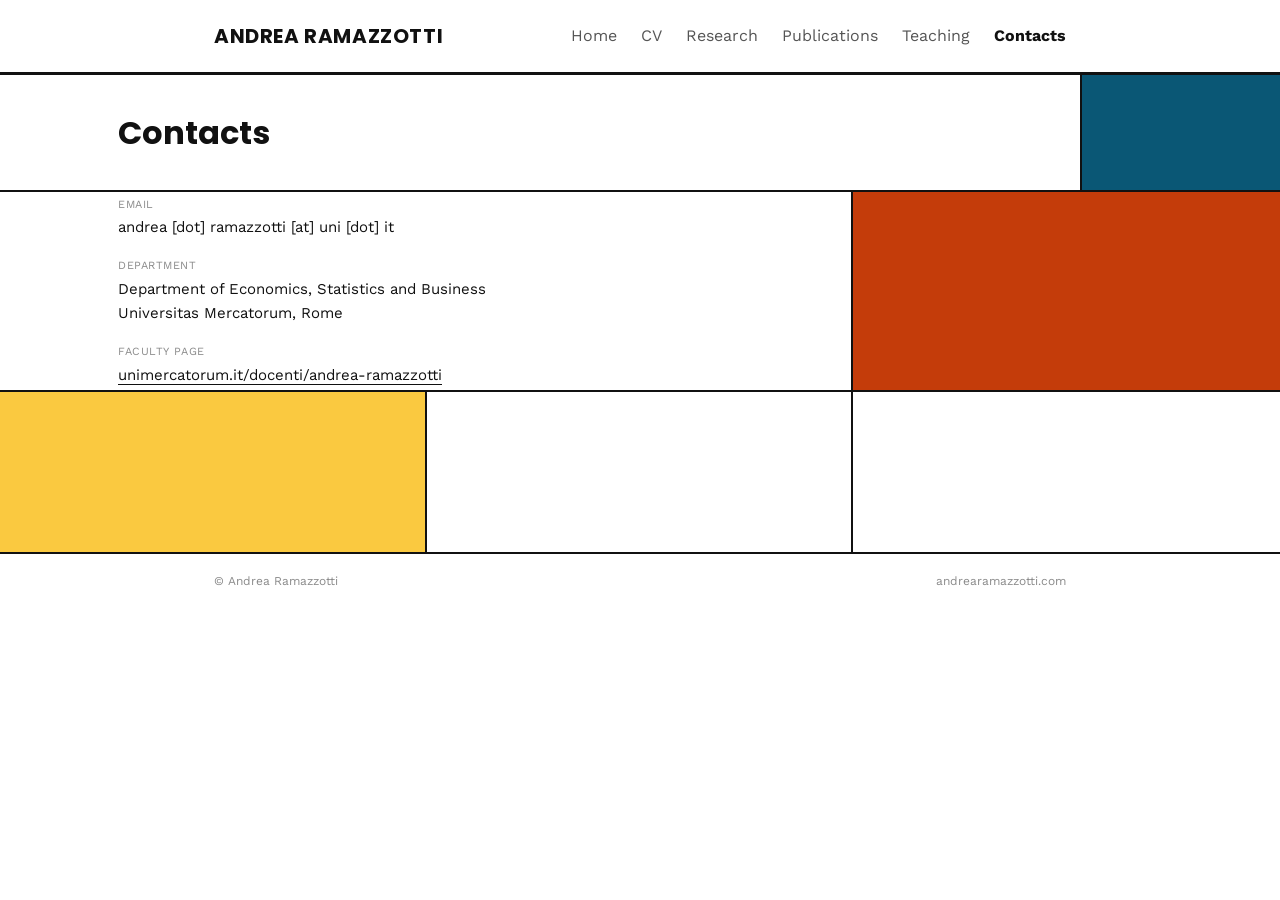
==== contacts.html @ e6db0ab9 "Initial publish" ====
<!DOCTYPE html>
<html lang="en">
<head>
<meta charset="UTF-8">
<meta name="viewport" content="width=device-width, initial-scale=1">
<title>Contacts — Andrea Ramazzotti</title>
<link rel="stylesheet" href="style.css">
</head>
<body>

<header class="site-header">
  <div class="wrap">
    <span class="name">Andrea Ramazzotti</span>
    <nav class="main-nav">
      <a href="index.html">Home</a>
      <a href="cv.pdf">CV</a>
      <a href="research.html">Research</a>
      <a href="publications.html">Publications</a>
      <a href="teaching.html">Teaching</a>
      <a href="contacts.html" class="current">Contacts</a>
    </nav>
  </div>
</header>

<main class="contacts-page">

  <div class="contacts-header">
    <div class="contacts-title">
      <h1>Contacts</h1>
    </div>
    <div class="patch-deep"></div>
  </div>

  <div class="contacts-composition">
    <div class="contacts-info">
      <p class="label">Email</p>
      <p class="value">andrea [dot] ramazzotti [at] uni [dot] it</p>

      <p class="label">Department</p>
      <p class="value">Department of Economics, Statistics and Business<br>Universitas Mercatorum, Rome</p>

      <p class="label">Faculty page</p>
      <p class="value"><a class="text-link" href="https://www.unimercatorum.it/docenti/andrea-ramazzotti">unimercatorum.it/docenti/andrea-ramazzotti</a></p>
    </div>

    <div class="cell-rust"></div>
    <div class="cell-sand"></div>
    <div class="cell-deep"></div>
    <div class="cell-white"></div>
  </div>
</main>

<footer class="site-footer flush">
  <div class="wrap">
    <span>&copy; Andrea Ramazzotti</span>
    <span>andrearamazzotti.com</span>
  </div>
</footer>

</body>
</html>
---- style.css ----
/* Andrea Ramazzotti — personal site
   Design system: flat geometric blocks, thick black rules, ink & rust palette
   No gradients, no shadows, no texture. Static, no animation. */

@font-face {
  font-family: 'Poppins';
  font-weight: 500;
  src: url('fonts/Poppins-Medium.ttf') format('truetype');
  font-display: swap;
}
@font-face {
  font-family: 'Poppins';
  font-weight: 600;
  src: url('fonts/Poppins-SemiBold.ttf') format('truetype');
  font-display: swap;
}
@font-face {
  font-family: 'Poppins';
  font-weight: 700;
  src: url('fonts/Poppins-Bold.ttf') format('truetype');
  font-display: swap;
}
@font-face {
  font-family: 'Work Sans';
  font-weight: 100 900;
  src: url('fonts/WorkSans-VariableFont_wght.ttf') format('truetype-variations');
  font-display: swap;
}
   
:root {
  --ink: #111111;
  --paper: #ffffff;
  --deep: #0a5775;   /* ink blue */
  --rust: #c43c0a;   /* rust accent */
  --sand: #fac940;   /* warm neutral */
  --text-secondary: #555555;
  --text-muted: #8a8a8a;
  --rule: 2px;
  --rule-heavy: 3px;
  --divider: 1.5px;
  --max-width: 900px;
  --font-heading: 'Poppins', sans-serif;
  --font-body: 'Work Sans', -apple-system, "Helvetica Neue", Helvetica, Arial, sans-serif;
}

* { box-sizing: border-box; }

html, body {
  margin: 0;
  padding: 0;
  background: var(--paper);
  color: var(--ink);
  font-family: var(--font-body);
  font-size: 16px;
  line-height: 1.6;
}

a {
  color: inherit;
  text-decoration: none;
}

h1, h2, h3, .site-header .name, .pub-item .title {
  font-family: var(--font-heading);
}

a.text-link {
  border-bottom: 1px solid var(--ink);
}
a.text-link:hover {
  border-bottom-color: var(--rust);
  color: var(--rust);
}

.wrap {
  max-width: var(--max-width);
  margin: 0 auto;
}

/* ---- Header / nav ---- */
header.site-header {
  border-bottom: var(--rule-heavy) solid var(--ink);
}
.site-header .wrap {
  display: flex;
  justify-content: space-between;
  align-items: center;
  padding: 20px 24px;
}
.site-header .name {
  font-size: 20px;
  font-weight: 700;
  letter-spacing: 0.03em;
  text-transform: uppercase;
}
nav.main-nav {
  display: flex;
  gap: 24px;
  font-size: 16px;
  color: var(--text-secondary);
}
nav.main-nav a:hover {
  color: var(--rust);
}
nav.main-nav a.current {
  color: var(--ink);
  font-weight: 700;
}

/* mobile nav */
@media (max-width: 640px) {
  .site-header .wrap {
    flex-direction: column;
    align-items: flex-start;
    gap: 12px;
    padding: 18px 20px;
  }
  nav.main-nav {
    gap: 16px;
    flex-wrap: wrap;
  }
}

/* ---- Footer ---- */
footer.site-footer {
  border-top: var(--rule) solid var(--ink);
  margin-top: 60px;
}
footer.site-footer.flush {
  margin-top: 0;
}
footer.site-footer .wrap {
  padding: 18px 24px;
  font-size: 12px;
  color: var(--text-muted);
  display: flex;
  justify-content: space-between;
}
@media (max-width: 640px) {
  footer.site-footer .wrap {
    flex-direction: column;
    gap: 6px;
  }
}

/* ---- Generic content page ---- */
main.page {
  padding: 48px 24px 24px;
}
main.page h1 {
  font-size: 24px;
  font-weight: 700;
  margin: 0 0 8px;
}
main.page .lede {
  font-size: 14px;
  color: var(--text-secondary);
  margin: 0 0 40px;
  max-width: 560px;
}

/* ---- Home hero grid ---- */
.hero-grid {
  display: grid;
  grid-template-columns: 300px 1fr 90px;
  border-bottom: var(--rule) solid var(--ink);
}
.hero-photo {
  background: var(--sand);
  border-right: var(--rule) solid var(--ink);
  overflow: hidden;
  position: relative;
}
.hero-photo img {
  position: absolute;
  top: 0;
  left: 0;
  width: 100%;
  height: 100%;
  object-fit: cover;
  object-position: center bottom;
  display: block;
}
.hero-text {
  border-right: var(--rule) solid var(--ink);
  padding: 32px 28px;
  display: flex;
  flex-direction: column;
  justify-content: center;
}
.hero-text h1 {
  font-size: 22px;
  font-weight: 700;
  margin: 0 0 14px;
  line-height: 1.35;
}
.hero-text p {
  font-size: 14px;
  color: var(--text-secondary);
  margin: 0 0 14px;
  max-width: 560px;
  line-height: 1.75;
}
.hero-text p:last-child {
  margin-bottom: 0;
}
.hero-text p:first-of-type {
  color: var(--ink);
}
.hero-accent {
  background: var(--deep);
}
@media (max-width: 640px) {
  .hero-grid {
    grid-template-columns: 1fr;
  }
.hero-photo {
  border-right: none;
  border-bottom: var(--rule) solid var(--ink);
  position: relative;
  height: 340px;
}
.hero-photo img {
  position: absolute;
  top: 0;
  left: 0;
  width: 100%;
  height: 100%;
  object-fit: cover;
  object-position: center 27%;
}
  .hero-text {
    border-right: none;
    border-bottom: var(--rule) solid var(--ink);
    padding: 24px 20px;
  }
  .hero-accent {
    min-height: 24px;
  }
}

.hero-strip {
  display: grid;
  grid-template-columns: 100px 1fr 90px;
}
.hero-strip .block-deep {
  background: var(--rust);
}
.hero-strip .info {
  border-right: var(--rule) solid var(--ink);
  border-left: var(--rule) solid var(--ink);
  display: flex;
  align-items: center;
  padding: 0 28px;
  font-size: 12px;
  color: var(--text-muted);
  min-height: 64px;
}
.hero-strip .block-sand {
  background: var(--sand);
}
@media (max-width: 640px) {
  .hero-strip {
    grid-template-columns: 1fr;
  }
  .hero-strip .block-deep,
  .hero-strip .block-sand {
    min-height: 20px;
  }
  .hero-strip .info {
    border-left: none;
    border-right: none;
    border-top: var(--rule) solid var(--ink);
    border-bottom: var(--rule) solid var(--ink);
    padding: 14px 20px;
  }
}

/* ---- Research page: full-width composition ---- */
.research-page {
  padding: 0;
}
.research-header {
  display: grid;
  grid-template-columns: 1fr 160px 80px;
  border-bottom: var(--rule) solid var(--ink);
  align-items: stretch;
}
.research-title {
  padding: 32px 28px 32px 118px;
}
.research-title h1 {
  font-size: 32px;
  font-weight: 700;
  margin: 0 0 6px;
}
.research-title .lede {
  font-size: 14px;
  color: var(--text-secondary);
  margin: 0;
}
.research-header .patch-sand {
  background: var(--deep);
  border-left: var(--rule) solid var(--ink);
}
.research-header .patch-rust {
  background: var(--rust);
  border-left: var(--rule) solid var(--ink);
}
.research-body {
  display: grid;
  grid-template-columns: 90px 1fr 240px;
}
.research-rightframe {
  border-left: var(--rule) solid var(--ink);
}
.research-band {
  background: var(--sand);
  border-right: var(--rule) solid var(--ink);
}
.research-items {
  padding: 36px 40px 40px;
}
.research-item {
  padding: 22px 80px;
  margin: 0 -40px;
  border-bottom: var(--divider) solid var(--ink);
}
.research-item:first-child {
  padding-top: 0;
}
.research-item:last-child {
  border-bottom: none;
  padding-bottom: 0;
}
.research-item h2 {
  font-size: 16px;
  font-weight: 700;
  margin: 0 0 6px;
  max-width: 900px;
}
.research-item p {
  font-size: 13px;
  color: var(--text-secondary);
  margin: 0;
  line-height: 1.7;
}
@media (max-width: 640px) {
  .research-header {
    grid-template-columns: 1fr 70px 40px;
  }
  .research-title {
    padding: 24px 20px;
  }
  .research-title h1 {
    font-size: 26px;
  }
  .research-body {
    grid-template-columns: 6px 1fr;
  }
  .research-rightframe { display: none; }
  .research-items {
    padding: 28px 0 28px 18px;
  }
}

/* ---- Publications page: matches research composition, rust band ---- */
.pub-page {
  padding: 0;
}
.pub-header {
  display: grid;
  grid-template-columns: 1fr 160px 80px;
  border-bottom: var(--rule) solid var(--ink);
  align-items: stretch;
}
.pub-title {
  padding: 32px 28px 32px 118px;
}
.pub-title h1 {
  font-size: 32px;
  font-weight: 700;
  margin: 0 0 6px;
}
.pub-title .lede {
  font-size: 14px;
  color: var(--text-secondary);
  margin: 0;
}
.pub-header .patch-deep {
  background: var(--deep);
  border-left: var(--rule) solid var(--ink);
}
.pub-header .patch-sand {
  background: var(--sand);
  border-left: var(--rule) solid var(--ink);
}
.pub-body {
  display: grid;
  grid-template-columns: 90px 1fr 240px;
}
.pub-rightframe {
  border-left: var(--rule) solid var(--ink);
}
.pub-band {
  background: var(--rust);
  border-right: var(--rule) solid var(--ink);
}
.pub-list {
  padding: 36px 40px 40px;
}
.pub-item {
  display: flex;
  gap: 20px;
  padding: 22px 80px;
  margin: 0 -40px;
  border-bottom: var(--divider) solid var(--ink);
  align-items: baseline;
}
.pub-item:first-child {
  padding-top: 0;
}
.pub-item:last-child {
  border-bottom: none;
  padding-bottom: 0;
}
.pub-item .year {
  font-size: 13px;
  color: var(--text-muted);
  width: 44px;
  flex-shrink: 0;
}
.pub-item .details {
  flex: 1;
  max-width: 900px;
}
.pub-item .title {
  font-size: 16px;
  font-weight: 700;
  margin: 0 0 4px;
}
.pub-item .venue {
  font-size: 12px;
  color: var(--text-secondary);
  margin: 0;
  line-height: 1.7;
}
.pub-item .links {
  font-size: 12px;
  white-space: nowrap;
}
@media (max-width: 640px) {
  .pub-header {
    grid-template-columns: 1fr 70px 40px;
  }
  .pub-title {
    padding: 24px 20px;
  }
  .pub-title h1 {
    font-size: 26px;
  }
  .pub-body {
    grid-template-columns: 6px 1fr;
  }
  .pub-rightframe { display: none; }
  .pub-list {
    padding: 28px 20px;
  }
}

/* ---- Teaching page: bolder color-block composition ---- */
.teaching-page {
  padding: 0;
}
.teaching-header {
  display: grid;
  grid-template-columns: 1fr 120px 120px 120px;
  border-bottom: var(--rule) solid var(--ink);
  align-items: stretch;
}
.teaching-title {
  padding: 32px 28px 32px 118px;
}
.teaching-title h1 {
  font-size: 32px;
  font-weight: 700;
  margin: 0 0 6px;
}
.teaching-title .lede {
  font-size: 14px;
  color: var(--text-secondary);
  margin: 0;
}
.teaching-header .patch-sand { background: var(--sand); border-left: var(--rule) solid var(--ink); }
.teaching-header .patch-deep { background: var(--deep); border-left: var(--rule) solid var(--ink); }
.teaching-header .patch-rust { background: var(--rust); border-left: var(--rule) solid var(--ink); }

.teaching-row {
  display: grid;
  grid-template-columns: 200px 1fr;
  border-bottom: var(--rule) solid var(--ink);
  min-height: 180px;
}
.teaching-row:last-of-type {
  border-bottom: none;
}
.teaching-block-color {
  border-right: var(--rule) solid var(--ink);
}
.teaching-block-color.color-sand { background: var(--sand); }
.teaching-block-color.color-deep { background: var(--deep); }
.teaching-block-color.color-rust { background: var(--rust); }
.teaching-content {
  padding: 32px 40px;
  display: flex;
  flex-direction: column;
  justify-content: center;
  max-width: 820px;
}
.teaching-content h2 {
  font-size: 18px;
  font-weight: 700;
  margin: 0 0 10px;
}
.teaching-content p {
  font-size: 14px;
  color: var(--text-secondary);
  margin: 0;
  line-height: 1.75;
}
@media (max-width: 640px) {
  .teaching-header {
    grid-template-columns: 1fr 50px 50px 50px;
  }
  .teaching-title {
    padding: 24px 20px;
  }
  .teaching-title h1 {
    font-size: 26px;
  }
  .teaching-row {
    grid-template-columns: 1fr;
    min-height: 0;
  }
  .teaching-block-color {
    border-right: none;
    border-bottom: var(--rule) solid var(--ink);
    min-height: 40px;
  }
  .teaching-content {
    padding: 24px 20px;
  }
}

/* ---- Contacts page: bold Mondrian color composition ---- */
.contacts-page {
  padding: 0;
}
.contacts-header {
  display: grid;
  grid-template-columns: 1fr 200px;
  border-bottom: var(--rule) solid var(--ink);
  align-items: stretch;
}
.contacts-title {
  padding: 32px 28px 32px 118px;
}
.contacts-title h1 {
  font-size: 32px;
  font-weight: 700;
  margin: 0;
}
.contacts-header .patch-deep {
  background: var(--deep);
  border-left: var(--rule) solid var(--ink);
}
.contacts-composition {
  display: grid;
  grid-template-columns: 1fr 1fr 1fr;
  grid-template-rows: 200px 160px;
}
.contacts-info {
  grid-column: 1 / 3;
  grid-row: 1 / 2;
  padding: 36px 40px 36px 118px;
  border-right: var(--rule) solid var(--ink);
  border-bottom: var(--rule) solid var(--ink);
  display: flex;
  flex-direction: column;
  justify-content: center;
}
.contacts-info .label {
  font-size: 11px;
  text-transform: uppercase;
  letter-spacing: 0.05em;
  color: var(--text-muted);
  margin: 0 0 2px;
}
.contacts-info .value {
  font-size: 15px;
  margin: 0 0 18px;
}
.contacts-info .value:last-child {
  margin-bottom: 0;
}
.cell-rust  { background: var(--rust); grid-column: 3 / 4; grid-row: 1 / 2; border-bottom: var(--rule) solid var(--ink); }
.cell-sand  { background: var(--sand); grid-column: 1 / 2; grid-row: 2 / 3; border-right: var(--rule) solid var(--ink); }
.cell-deep  { grid-column: 2 / 3; grid-row: 2 / 3; border-right: var(--rule) solid var(--ink); }
.cell-white { grid-column: 3 / 4; grid-row: 2 / 3; }

@media (max-width: 640px) {
  .contacts-header {
    grid-template-columns: 1fr 90px;
  }
  .contacts-title {
    padding: 24px 20px;
  }
  .contacts-title h1 {
    font-size: 26px;
  }
  .contacts-composition {
    display: block;
  }
  .contacts-info {
    border-right: none;
    border-bottom: var(--rule) solid var(--ink);
    padding: 28px 20px;
  }
  .cell-rust,
  .cell-sand,
  .cell-deep {
    display: block;
    grid-column: auto;
    grid-row: auto;
    border-right: none;
    height: 56px;
    border-bottom: var(--rule) solid var(--ink);
  }
  .cell-white { display: none; }
}

/* ---- CV button ---- */
.cv-link {
  display: inline-block;
  border: var(--rule) solid var(--ink);
  padding: 8px 16px;
  font-size: 13px;
  font-weight: 700;
  margin-top: 4px;
}
.cv-link:hover {
  background: var(--ink);
  color: var(--paper);
}
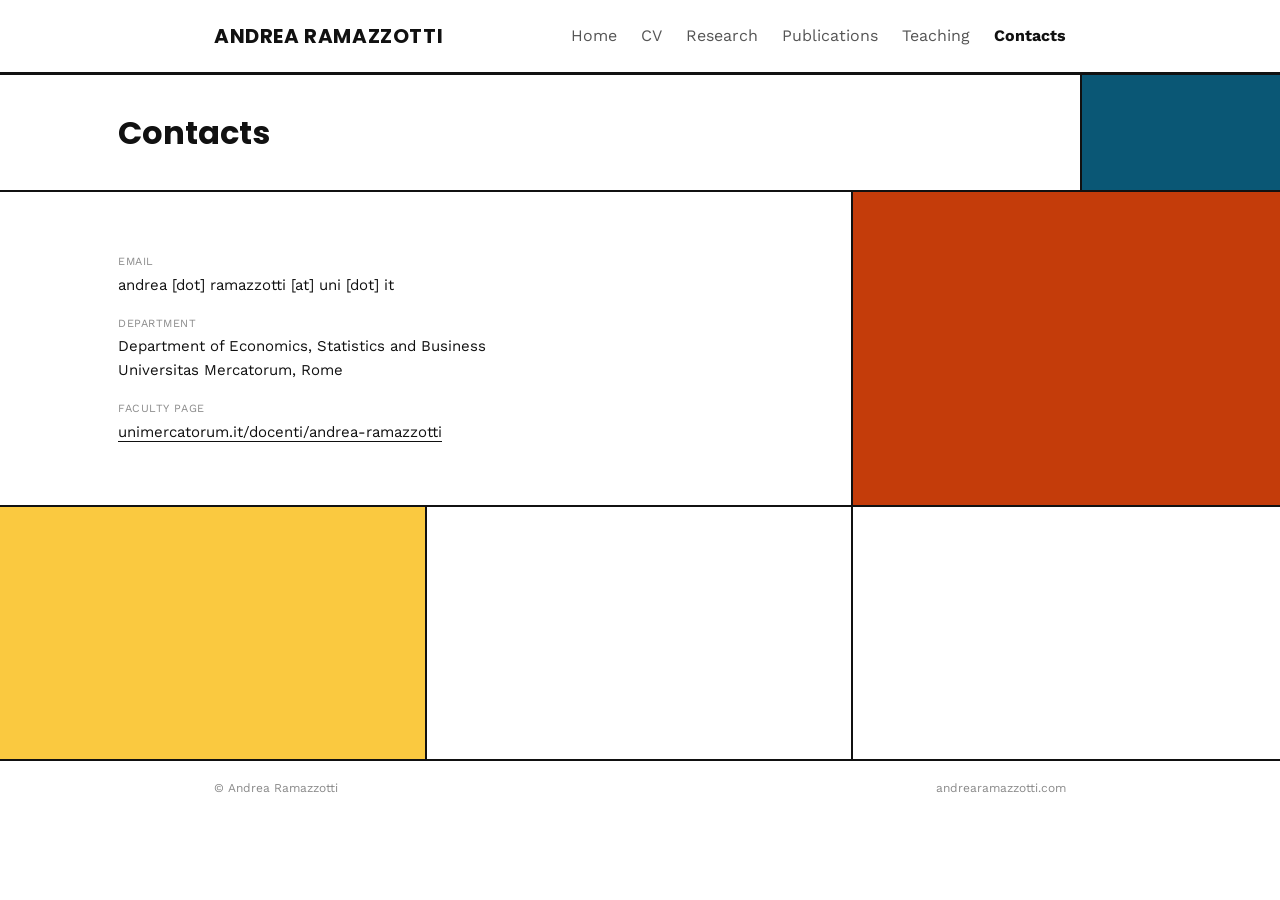
==== commit 022bc3d7: "Added favicon" ====
--- a/contacts.html
+++ b/contacts.html
@@ -5,6 +5,9 @@
 <meta name="viewport" content="width=device-width, initial-scale=1">
 <title>Contacts — Andrea Ramazzotti</title>
 <link rel="stylesheet" href="style.css">
+<link rel="icon" type="image/svg+xml" href="favicon.svg">
+<link rel="icon" type="image/x-icon" href="favicon.ico">
+<link rel="apple-touch-icon" href="apple-touch-icon.png">
 </head>
 <body>
 
--- a/style.css
+++ b/style.css
@@ -164,6 +164,7 @@
   display: grid;
   grid-template-columns: 300px 1fr 90px;
   border-bottom: var(--rule) solid var(--ink);
+  min-height: 65vh;
 }
 .hero-photo {
   background: var(--sand);
@@ -362,7 +363,12 @@
   .research-items {
     padding: 28px 0 28px 18px;
   }
-}
+ .research-item {
+  padding: 20px 0 20px 20px;
+  margin: 0 0 0 -20px;
+}
+}
+
 
 /* ---- Publications page: matches research composition, rust band ---- */
 .pub-page {
@@ -466,6 +472,19 @@
   .pub-list {
     padding: 28px 20px;
   }
+.pub-item {
+  padding: 20px 20px;
+  margin: 0 -20px;
+  gap: 10px;
+}
+.pub-item .year {
+  width: 32px;
+  font-size: 12px;
+}
+.pub-item .links {
+  font-size: 14px;
+  padding: 4px 0;
+}
 }
 
 /* ---- Teaching page: bolder color-block composition ---- */
@@ -577,7 +596,7 @@
 .contacts-composition {
   display: grid;
   grid-template-columns: 1fr 1fr 1fr;
-  grid-template-rows: 200px 160px;
+  grid-template-rows: minmax(200px, 35vh) minmax(160px, 28vh);
 }
 .contacts-info {
   grid-column: 1 / 3;
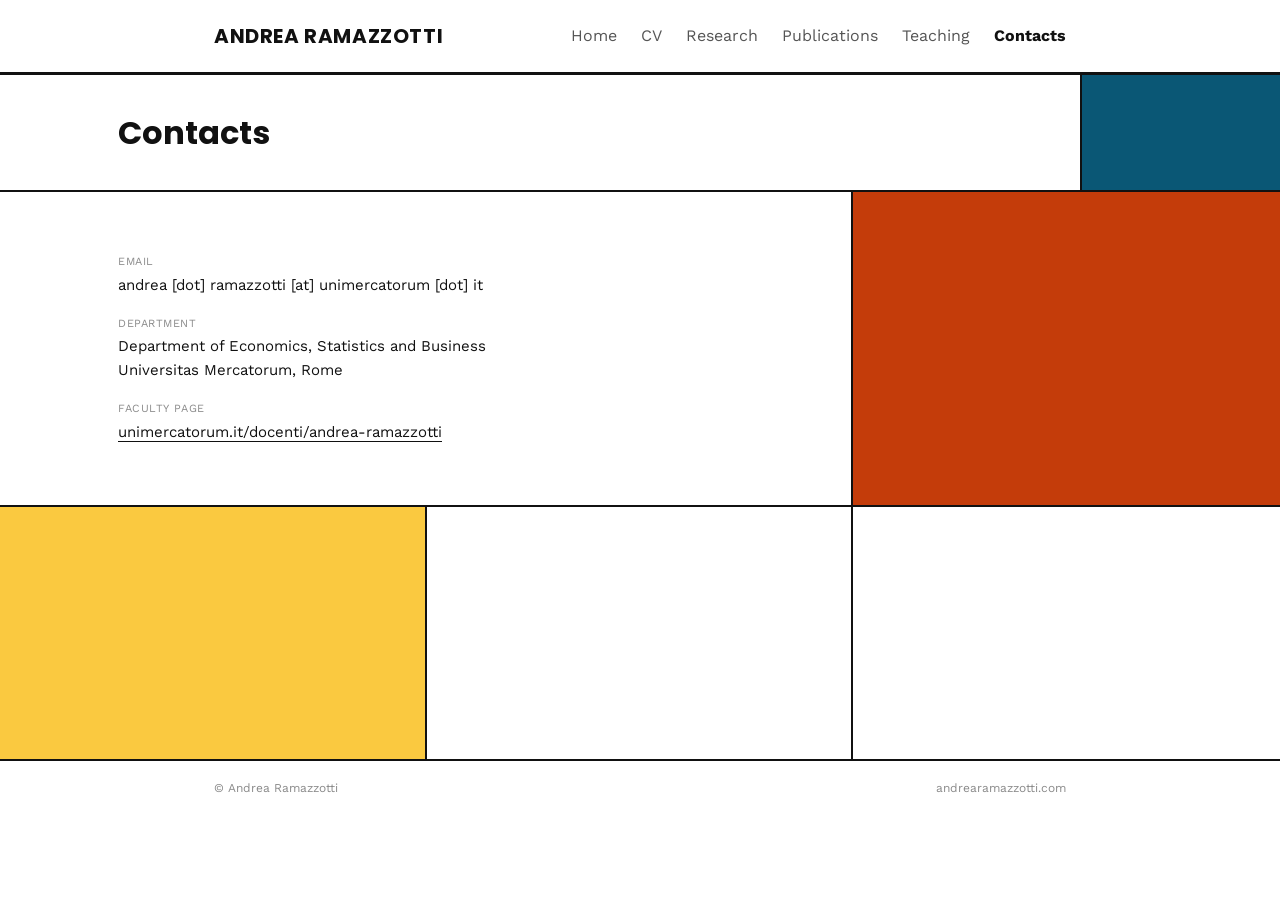
==== commit 123c1b9f: "Update email address" ====
--- a/contacts.html
+++ b/contacts.html
@@ -37,7 +37,7 @@
   <div class="contacts-composition">
     <div class="contacts-info">
       <p class="label">Email</p>
-      <p class="value">andrea [dot] ramazzotti [at] uni [dot] it</p>
+      <p class="value">andrea [dot] ramazzotti [at] unimercatorum [dot] it</p>
 
       <p class="label">Department</p>
       <p class="value">Department of Economics, Statistics and Business<br>Universitas Mercatorum, Rome</p>
